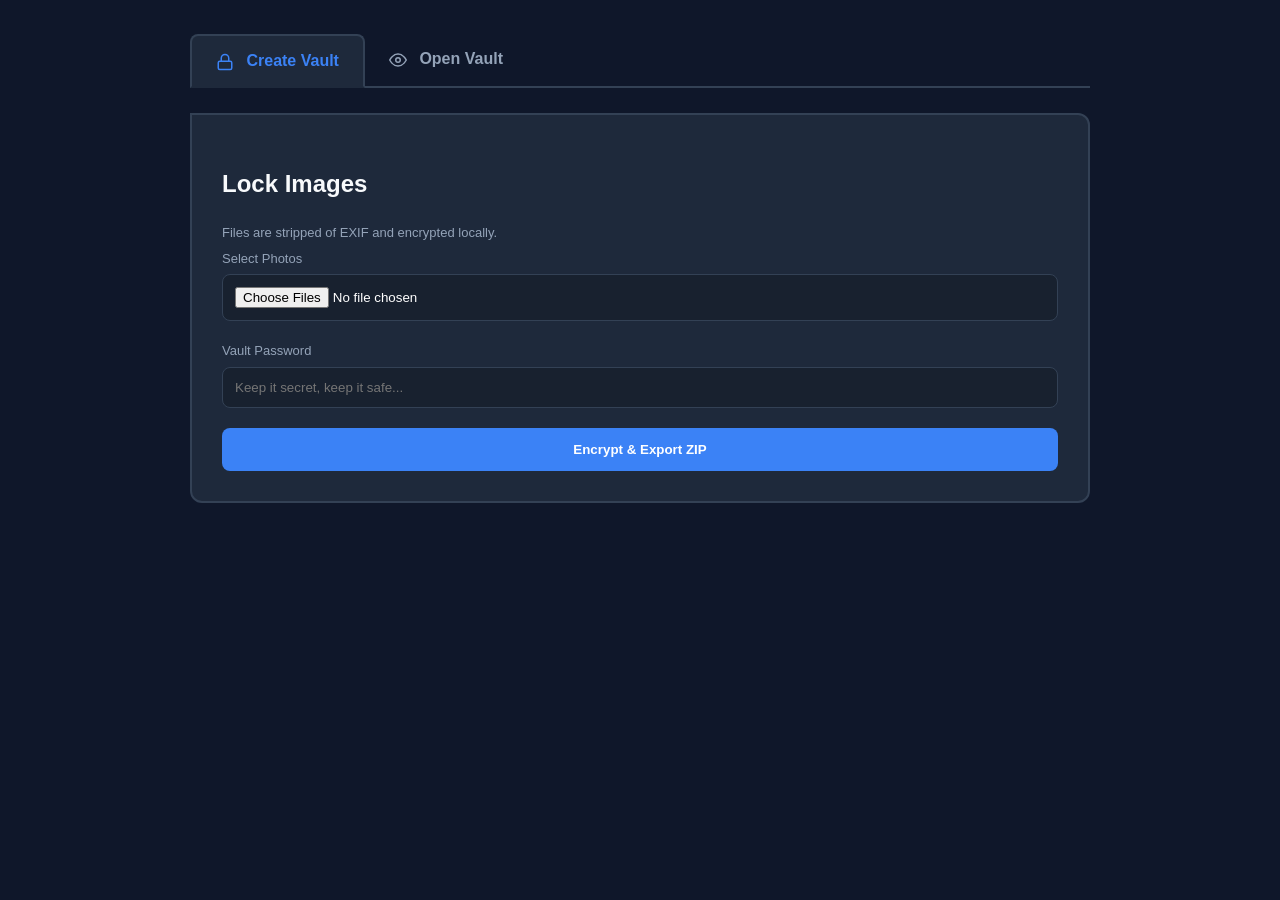
==== vault.html @ 3fc197d2 "initial commit" ====
<!DOCTYPE html>
<html lang="en">
<head>
    <meta charset="UTF-8">
    <meta name="viewport" content="width=device-width, initial-scale=1.0, maximum-scale=1.0, user-scalable=no">
    <title>Secure Local Vault</title>
    
    <script src="https://cdnjs.cloudflare.com/ajax/libs/jszip/3.10.1/jszip.min.js"></script>

    <style>
        /* ========================================================================
           1. DESIGN SYSTEM (CSS Variables)
           ======================================================================== */
        :root {
            --bg-color: #0f172a;
            --panel-bg: #1e293b;
            --primary: #3b82f6;
            --primary-hover: #2563eb;
            --text-main: #f8fafc;
            --text-muted: #94a3b8;
            --danger: #ef4444;
            --success: #10b981;
            --border-color: #334155;
            --card-bg: rgba(0, 0, 0, 0.3);
        }

        /* ========================================================================
           2. BASE STYLES & LAYOUT
           ======================================================================== */
        body {
            font-family: -apple-system, BlinkMacSystemFont, "Segoe UI", Roboto, sans-serif;
            background-color: var(--bg-color);
            color: var(--text-main);
            max-width: 900px;
            margin: 2rem auto;
            padding: 0 1rem;
            line-height: 1.6;
            overscroll-behavior: none;
        }

        .icon { vertical-align: middle; margin-right: 8px; }

        /* ========================================================================
           3. FORM CONTROLS & BUTTONS
           ======================================================================== */
        .field-group { margin-bottom: 20px; }
        .label { display: block; font-size: 13px; color: var(--text-muted); margin-bottom: 5px; }

        input[type="password"], input[type="file"] {
            width: 100%; padding: 12px; background: rgba(0,0,0,0.2); 
            border: 1px solid var(--border-color); color: white; border-radius: 8px;
            box-sizing: border-box; transition: border-color 0.2s;
        }
        input[type="password"]:focus { outline: none; border-color: var(--primary); }

        .btn {
            display: flex; align-items: center; justify-content: center;
            padding: 14px 20px; border-radius: 8px; font-weight: 600; cursor: pointer;
            border: none; transition: all 0.2s; width: 100%;
        }
        .btn-primary { background: var(--primary); color: white; }
        .btn-primary:hover:not(:disabled) { background: var(--primary-hover); }
        .btn-secondary { background: var(--border-color); color: white; margin-top: 15px; }
        .btn:disabled { opacity: 0.5; cursor: not-allowed; }

        /* ========================================================================
           4. NAVIGATION & TABS
           ======================================================================== */
        .tabs-nav { display: flex; border-bottom: 2px solid var(--border-color); margin-bottom: 25px; }
        .tab-link {
            padding: 12px 24px; cursor: pointer; color: var(--text-muted); font-weight: 600;
            border-radius: 8px 8px 0 0; transition: 0.2s; position: relative; bottom: -2px;
        }
        .tab-link.active { 
            background: var(--panel-bg); color: var(--primary); 
            border: 2px solid var(--border-color); border-bottom-color: var(--panel-bg); 
        }

        .tab-content { display: none; background: var(--panel-bg); padding: 30px; border-radius: 0 12px 12px 12px; border: 2px solid var(--border-color); }
        .tab-content.active { display: block; animation: slideUp 0.3s ease-out; }

        @keyframes slideUp { from { opacity: 0; transform: translateY(10px); } to { opacity: 1; transform: translateY(0); } }

        /* ========================================================================
           5. GALLERY & PREVIEW
           ======================================================================== */
        #galleryGrid { display: grid; grid-template-columns: repeat(auto-fill, minmax(220px, 1fr)); gap: 15px; margin-top: 25px; }
        
        .gallery-card { 
            background: var(--card-bg); border: 1px solid var(--border-color); 
            border-radius: 12px; padding: 10px; height: 280px; display: flex; flex-direction: column;
        }

        .img-container { 
            flex: 1; overflow: hidden; background: #000; border-radius: 8px; 
            display: flex; align-items: center; justify-content: center; cursor: zoom-in;
        }
        .img-container img { max-width: 100%; max-height: 100%; object-fit: contain; }

        .card-actions { margin-top: 10px; }
        .btn-sm { padding: 8px; font-size: 12px; }

        /* ========================================================================
           6. ZOOM LIGHTBOX & LOCK SCREEN
           ======================================================================== */
        #lightbox { 
            display: none; position: fixed; inset: 0; background: rgba(0,0,0,0.96); 
            z-index: 9999; flex-direction: column; touch-action: none; 
        }
        #lightbox.active { display: flex; }
        #zoomWrapper { flex: 1; display: flex; align-items: center; justify-content: center; position: relative; }
        #zoomImage { max-width: 100%; max-height: 100%; transform-origin: center; transition: transform 0.1s ease-out; }
        
        #lockScreen { 
            display: none; position: fixed; inset: 0; background: var(--bg-color); 
            z-index: 10000; flex-direction: column; align-items: center; justify-content: center; 
        }
        #lockScreen.active { display: flex; }

        /* ========================================================================
           7. TOASTS
           ======================================================================== */
        #toasts { position: fixed; top: 20px; right: 20px; z-index: 10001; display: flex; flex-direction: column; gap: 10px; }
        .toast { 
            background: var(--panel-bg); color: #fff; padding: 12px 20px; border-radius: 8px; 
            border-left: 4px solid var(--primary); box-shadow: 0 4px 12px rgba(0,0,0,0.5); font-size: 14px;
            animation: toastIn 0.3s ease forwards;
        }
        .toast.error { border-left-color: var(--danger); }
        @keyframes toastIn { from { transform: translateX(100%); opacity: 0; } to { transform: translateX(0); opacity: 1; } }
    </style>
</head>
<body>

    <div id="toasts"></div>

    <div id="lockScreen">
        <h1 style="color: var(--danger);"><svg class="icon" viewBox="0 0 24 24" width="32" height="32" stroke="currentColor" stroke-width="2" fill="none"><rect x="3" y="11" width="18" height="11" rx="2" ry="2"></rect><path d="M7 11V7a5 5 0 0 1 10 0v4"></path></svg> Session Expired</h1>
        <p>Memory purged for your safety.</p>
        <button class="btn btn-primary" style="width: auto; margin-top: 20px;" onclick="location.reload()">Re-Authenticate</button>
    </div>

    <div id="lightbox">
        <div style="padding: 15px; display: flex; justify-content: space-between; align-items: center; z-index: 10;">
            <span id="zoomTitle" style="font-weight: bold;">Preview</span>
            <button class="btn btn-sm btn-secondary" style="width: auto; margin: 0;" onclick="Lightbox.close()">✕ Close</button>
        </div>
        <div id="zoomWrapper">
            <img id="zoomImage" src="" />
            <div id="zoomOverlay" style="position: absolute; inset: 0; cursor: grab; z-index: 5;"></div>
        </div>
    </div>

    <div class="tabs-nav">
        <div class="tab-link active" onclick="Tabs.show('encryptTab')">
            <svg class="icon" viewBox="0 0 24 24" width="18" height="18" stroke="currentColor" stroke-width="2" fill="none"><rect x="3" y="11" width="18" height="11" rx="2" ry="2"></rect><path d="M7 11V7a5 5 0 0 1 10 0v4"></path></svg> Create Vault
        </div>
        <div class="tab-link" onclick="Tabs.show('decryptTab')">
            <svg class="icon" viewBox="0 0 24 24" width="18" height="18" stroke="currentColor" stroke-width="2" fill="none"><path d="M1 12s4-8 11-8 11 8 11 8-4 8-11 8-11-8-11-8z"></path><circle cx="12" cy="12" r="3"></circle></svg> Open Vault
        </div>
    </div>

    <div id="encryptTab" class="tab-content active">
        <h2>Lock Images</h2>
        <p class="label">Files are stripped of EXIF and encrypted locally.</p>
        
        <div class="field-group">
            <label class="label">Select Photos</label>
            <input type="file" id="inputFiles" accept="image/*" multiple>
        </div>

        <div class="field-group">
            <label class="label">Vault Password</label>
            <input type="password" id="inputPassEnc" placeholder="Keep it secret, keep it safe...">
        </div>

        <button id="btnRunEnc" class="btn btn-primary" onclick="App.runEncryption()">Encrypt & Export ZIP</button>
    </div>

    <div id="decryptTab" class="tab-content">
        <h2>Unlock Vault</h2>
        
        <div class="toggle-group">
            <input type="radio" id="modeZip" name="decMode" value="zip" checked onchange="Tabs.toggleInputMode()">
            <label for="modeZip">ZIP Archive</label>
            <input type="radio" id="modeFolder" name="decMode" value="folder" onchange="Tabs.toggleInputMode()">
            <label for="modeFolder">Folder</label>
        </div>

        <div id="boxZip" class="field-group">
            <label class="label">Vault ZIP</label>
            <input type="file" id="inputZip" accept=".zip">
        </div>

        <div id="boxFolder" class="field-group" style="display: none;">
            <label class="label">Vault Folder</label>
            <input type="file" id="inputFolder" webkitdirectory directory multiple>
        </div>

        <div class="field-group">
            <label class="label">Password</label>
            <input type="password" id="inputPassDec" placeholder="Enter password">
        </div>

        <button id="btnRunDec" class="btn btn-primary" onclick="App.runDecryption()">Unlock & View</button>
        
        <p id="batchStatus" style="text-align: center; font-size: 13px; color: var(--primary); margin-top: 15px;"></p>
        <div id="galleryGrid"></div>
        <button id="btnLoadMore" class="btn btn-secondary" onclick="App.loadNextBatch()">Load Next 10 Images</button>
    </div>

<script>
/**
 * ========================================================================
 * 1. CONFIGURATION
 * ========================================================================
 */
const CONFIG = {
    PBKDF2_ITERATIONS: 100000,
    BATCH_SIZE: 10,
    INACTIVITY_TIMEOUT: 60000, // 60s
    MAX_IMAGE_DIM: 4096 // 4K cap for GPU safety
};

/**
 * ========================================================================
 * 2. CORE ENGINES
 * ========================================================================
 */

const CryptoEngine = {
    _canvas: document.createElement('canvas'),

    async deriveKey(password, salt) {
        const enc = new TextEncoder();
        const baseKey = await window.crypto.subtle.importKey("raw", enc.encode(password), "PBKDF2", false, ["deriveBits", "deriveKey"]);
        return window.crypto.subtle.deriveKey(
            { name: "PBKDF2", salt, iterations: CONFIG.PBKDF2_ITERATIONS, hash: "SHA-256" },
            baseKey, { name: "AES-GCM", length: 256 }, false, ["encrypt", "decrypt"]
        );
    },

    async stripAndClean(file) {
        return new Promise((resolve, reject) => {
            const img = new Image();
            const url = URL.createObjectURL(file);
            img.onload = () => {
                let w = img.width, h = img.height;
                if (Math.max(w, h) > CONFIG.MAX_IMAGE_DIM) {
                    const ratio = CONFIG.MAX_IMAGE_DIM / Math.max(w, h);
                    w *= ratio; h *= ratio;
                }
                this._canvas.width = w; this._canvas.height = h;
                const ctx = this._canvas.getContext('2d');
                ctx.drawImage(img, 0, 0, w, h);
                this._canvas.toBlob(b => {
                    URL.revokeObjectURL(url);
                    if (!b) return reject();
                    b.arrayBuffer().then(resolve);
                }, 'image/jpeg', 0.95);
            };
            img.onerror = () => { URL.revokeObjectURL(url); reject(); };
            img.src = url;
        });
    }
};

const SecurityVault = {
    cache: new Map(),
    blobUrls: [],
    timer: null,

    init() {
        const reset = () => {
            clearTimeout(this.timer);
            this.timer = setTimeout(() => this.lock(), CONFIG.INACTIVITY_TIMEOUT);
        };
        ['mousemove', 'keydown', 'click', 'scroll'].forEach(e => window.addEventListener(e, reset));
        reset();
    },

    lock() {
        this.purge();
        document.getElementById('lockScreen').classList.add('active');
        Lightbox.close();
    },

    purge() {
        this.cache.clear();
        this.blobUrls.forEach(URL.revokeObjectURL);
        this.blobUrls = [];
        document.getElementById('galleryGrid').innerHTML = '';
        document.querySelectorAll('input:not([type="radio"])').forEach(i => i.value = '');
    }
};

/**
 * ========================================================================
 * 3. UI COMPONENTS
 * ========================================================================
 */

const Tabs = {
    show(id) {
        document.querySelectorAll('.tab-content, .tab-link').forEach(e => e.classList.remove('active'));
        document.getElementById(id).classList.add('active');
        document.querySelector(`[onclick="Tabs.show('${id}')"]`).classList.add('active');
        SecurityVault.purge();
    },
    toggleInputMode() {
        const isZip = document.getElementById('modeZip').checked;
        document.getElementById('boxZip').style.display = isZip ? 'block' : 'none';
        document.getElementById('boxFolder').style.display = isZip ? 'none' : 'block';
    },
    notify(msg, type = 'info') {
        const div = document.createElement('div');
        div.className = `toast ${type === 'error' ? 'error' : ''}`;
        div.innerText = msg;
        document.getElementById('toasts').appendChild(div);
        setTimeout(() => div.remove(), 3000);
    }
};

const Lightbox = {
    scale: 1, pos: { x: 0, y: 0 }, start: { x: 0, y: 0 }, isPanning: false,
    
    init() {
        const over = document.getElementById('zoomOverlay');
        const img = document.getElementById('zoomImage');
        
        over.onmousedown = (e) => { this.isPanning = true; this.start = { x: e.clientX - this.pos.x, y: e.clientY - this.pos.y }; };
        window.onmouseup = () => this.isPanning = false;
        over.onmousemove = (e) => {
            if (!this.isPanning) return;
            this.pos = { x: e.clientX - this.start.x, y: e.clientY - this.start.y };
            this.update();
        };
        over.onwheel = (e) => {
            e.preventDefault();
            const delta = e.deltaY > 0 ? 0.8 : 1.2;
            this.scale *= delta;
            this.update();
        };
        // Mobile Support
        over.ontouchstart = (e) => {
            if (e.touches.length === 1) {
                this.isPanning = true;
                this.start = { x: e.touches[0].clientX - this.pos.x, y: e.touches[0].clientY - this.pos.y };
            }
        };
        over.ontouchmove = (e) => {
            if (!this.isPanning || e.touches.length !== 1) return;
            this.pos = { x: e.touches[0].clientX - this.start.x, y: e.touches[0].clientY - this.start.y };
            this.update();
        };
        over.ontouchend = () => this.isPanning = false;
    },

    open(id, name) {
        const bytes = SecurityVault.cache.get(id);
        const url = URL.createObjectURL(new Blob([bytes], { type: 'image/jpeg' }));
        const img = document.getElementById('zoomImage');
        img.src = url;
        document.getElementById('zoomTitle').innerText = name;
        document.getElementById('lightbox').classList.add('active');
        this.scale = 1; this.pos = { x: 0, y: 0 }; this.update();
    },

    close() {
        document.getElementById('lightbox').classList.remove('active');
        const img = document.getElementById('zoomImage');
        if (img.src) URL.revokeObjectURL(img.src);
        img.src = '';
    },

    update() {
        const img = document.getElementById('zoomImage');
        img.style.transform = `translate(${this.pos.x}px, ${this.pos.y}px) scale(${this.scale})`;
    }
};

/**
 * ========================================================================
 * 4. APPLICATION LOGIC
 * ========================================================================
 */

const App = {
    queue: [],
    idx: 0,
    password: null,

    async runEncryption() {
        const files = document.getElementById('inputFiles').files;
        const pass = document.getElementById('inputPassEnc').value;
        const btn = document.getElementById('btnRunEnc');

        if (!files.length || pass.length < 8) return Tabs.notify("Select images and a strong password.", "error");

        btn.disabled = true;
        try {
            const zip = new JSZip();
            for (const file of files) {
                if (!file.type.startsWith('image/')) continue;
                Tabs.notify(`Encrypting: ${file.name}`);
                
                const raw = await CryptoEngine.stripAndClean(file);
                const salt = window.crypto.getRandomValues(new Uint8Array(16));
                const iv = window.crypto.getRandomValues(new Uint8Array(12));
                const key = await CryptoEngine.deriveKey(pass, salt);
                
                const encrypted = await window.crypto.subtle.encrypt({ name: "AES-GCM", iv }, key, raw);
                
                const payload = new Uint8Array(16 + 12 + encrypted.byteLength);
                payload.set(salt, 0); payload.set(iv, 16); payload.set(new Uint8Array(encrypted), 28);
                
                zip.file(file.name + ".enc", payload);
                await new Promise(r => setTimeout(r, 20)); // Yield to UI
            }

            const blob = await zip.generateAsync({ type: "blob" });
            const url = URL.createObjectURL(blob);
            const a = document.createElement('a');
            a.href = url; a.download = `Vault_${Date.now()}.zip`; a.click();
            URL.revokeObjectURL(url);
            Tabs.notify("Vault created!", "success");
            SecurityVault.purge();
        } catch (e) {
            Tabs.notify("Encryption failed.", "error");
        } finally {
            btn.disabled = false;
        }
    },

    async runDecryption() {
        const isZip = document.getElementById('modeZip').checked;
        const pass = document.getElementById('inputPassDec').value;
        const btn = document.getElementById('btnRunDec');

        SecurityVault.purge();
        if (!pass) return Tabs.notify("Enter password.", "error");
        this.password = pass;

        btn.disabled = true;
        try {
            if (isZip) {
                const file = document.getElementById('inputZip').files[0];
                if (!file) throw new Error("Select ZIP.");
                const zip = await JSZip.loadAsync(file);
                this.queue = [];
                zip.forEach((path, entry) => { if (path.endsWith('.enc')) this.queue.push(entry); });
            } else {
                const files = document.getElementById('inputFolder').files;
                this.queue = Array.from(files).filter(f => f.name.endsWith('.enc'));
            }

            if (!this.queue.length) throw new Error("No encrypted files found.");
            this.idx = 0;
            await this.loadNextBatch();
        } catch (e) {
            Tabs.notify(e.message, "error");
        } finally {
            btn.disabled = false;
        }
    },

    async loadNextBatch() {
        const grid = document.getElementById('galleryGrid');
        const status = document.getElementById('batchStatus');
        const btn = document.getElementById('btnLoadMore');
        btn.style.display = 'none';

        const end = Math.min(this.idx + CONFIG.BATCH_SIZE, this.queue.length);
        status.innerText = `Unlocking ${this.idx + 1} to ${end}...`;

        for (let i = this.idx; i < end; i++) {
            const entry = this.queue[i];
            try {
                const buffer = entry.async ? await entry.async("arraybuffer") : await entry.arrayBuffer();
                const payload = new Uint8Array(buffer);
                const salt = payload.slice(0, 16);
                const iv = payload.slice(16, 28);
                const ciphertext = payload.slice(28);

                const key = await CryptoEngine.deriveKey(this.password, salt);
                const decrypted = await window.crypto.subtle.decrypt({ name: "AES-GCM", iv }, key, ciphertext);
                
                this.renderCard(new Uint8Array(decrypted), entry.name);
            } catch (e) { console.warn("Failed file:", entry.name); }
            await new Promise(r => setTimeout(r, 20));
        }

        this.idx = end;
        status.innerText = `Showing ${this.idx} of ${this.queue.length} items.`;
        if (this.idx < this.queue.length) btn.style.display = 'block';
    },

    renderCard(bytes, name) {
        const id = 'id_' + Math.random().toString(36).substr(2, 9);
        SecurityVault.cache.set(id, bytes);
        
        const blob = new Blob([bytes], { type: 'image/jpeg' });
        const url = URL.createObjectURL(blob);
        SecurityVault.blobUrls.push(url);

        const div = document.createElement('div');
        div.className = 'gallery-card';
        div.innerHTML = `
            <div class="img-container" onclick="Lightbox.open('${id}', '${name}')">
                <img src="${url}">
            </div>
            <div class="card-actions">
                <button class="btn btn-sm btn-secondary" onclick="App.saveFile('${id}', '${name}')">💾 Save</button>
            </div>
        `;
        document.getElementById('galleryGrid').appendChild(div);
    },

    saveFile(id, name) {
        const bytes = SecurityVault.cache.get(id);
        const url = URL.createObjectURL(new Blob([bytes], { type: 'image/jpeg' }));
        const a = document.createElement('a');
        a.href = url; a.download = name.replace('.enc', ''); a.click();
        URL.revokeObjectURL(url);
    }
};


SecurityVault.init();
Lightbox.init();
</script>
</body>
</html>
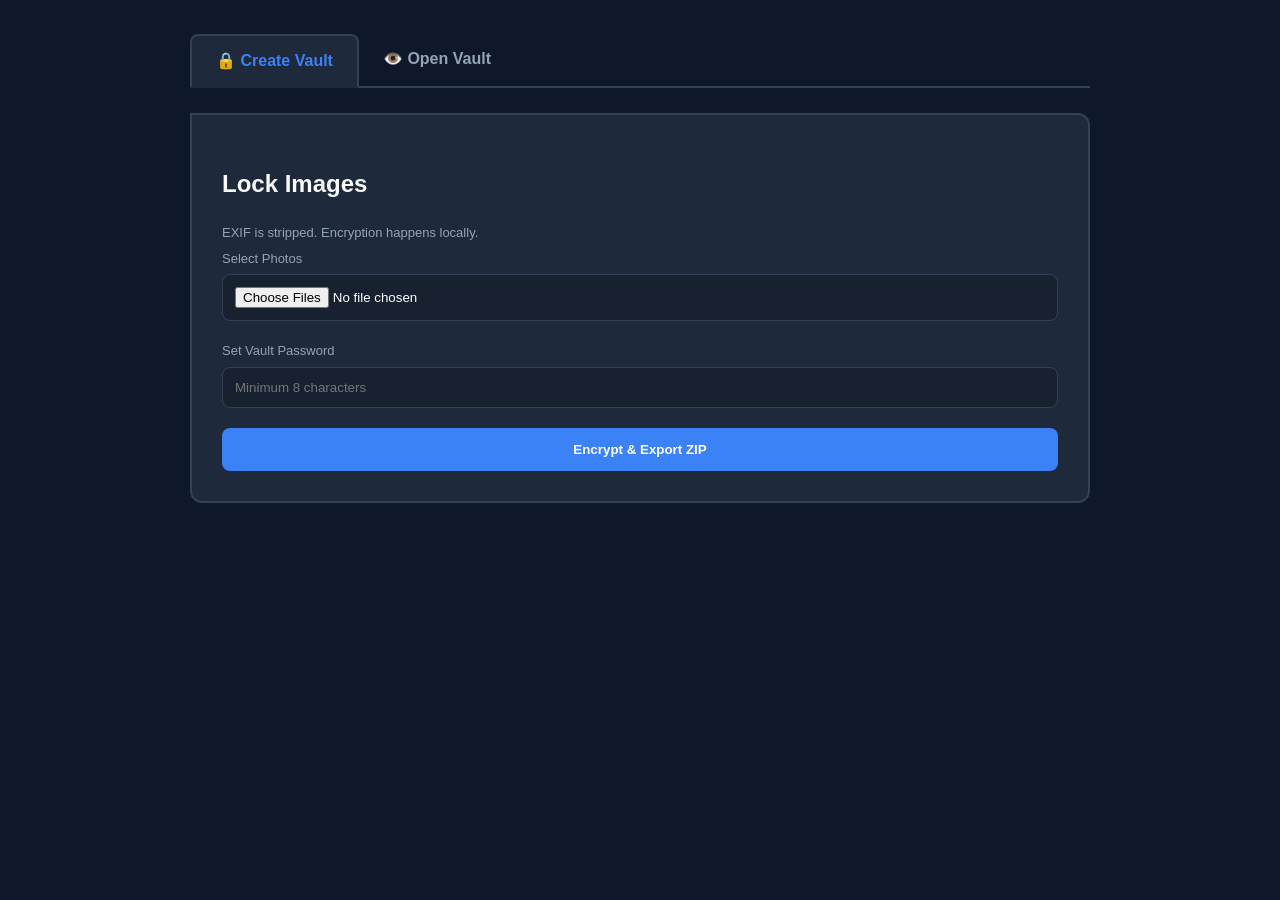
==== commit 53bbc8c1: "Select ZIP error fix while decrypting" ====
--- a/vault.html
+++ b/vault.html
@@ -8,9 +8,6 @@
     <script src="https://cdnjs.cloudflare.com/ajax/libs/jszip/3.10.1/jszip.min.js"></script>
 
     <style>
-        /* ========================================================================
-           1. DESIGN SYSTEM (CSS Variables)
-           ======================================================================== */
         :root {
             --bg-color: #0f172a;
             --panel-bg: #1e293b;
@@ -24,9 +21,6 @@
             --card-bg: rgba(0, 0, 0, 0.3);
         }
 
-        /* ========================================================================
-           2. BASE STYLES & LAYOUT
-           ======================================================================== */
         body {
             font-family: -apple-system, BlinkMacSystemFont, "Segoe UI", Roboto, sans-serif;
             background-color: var(--bg-color);
@@ -38,11 +32,35 @@
             overscroll-behavior: none;
         }
 
-        .icon { vertical-align: middle; margin-right: 8px; }
-
-        /* ========================================================================
-           3. FORM CONTROLS & BUTTONS
-           ======================================================================== */
+        /* --- Navigation Tabs --- */
+        .tabs-nav { display: flex; border-bottom: 2px solid var(--border-color); margin-bottom: 25px; }
+        .tab-link {
+            padding: 12px 24px; cursor: pointer; color: var(--text-muted); font-weight: 600;
+            border-radius: 8px 8px 0 0; transition: 0.2s; position: relative; bottom: -2px;
+        }
+        .tab-link.active { 
+            background: var(--panel-bg); color: var(--primary); 
+            border: 2px solid var(--border-color); border-bottom-color: var(--panel-bg); 
+        }
+
+        .tab-content { display: none; background: var(--panel-bg); padding: 30px; border-radius: 0 12px 12px 12px; border: 2px solid var(--border-color); }
+        .tab-content.active { display: block; animation: slideUp 0.3s ease-out; }
+
+        /* --- Toggle Group (ZIP vs Folder) --- */
+        .toggle-group { 
+            display: flex; gap: 5px; margin-bottom: 20px; background: rgba(0,0,0,0.3); 
+            padding: 5px; border-radius: 10px; border: 1px solid var(--border-color);
+        }
+        .toggle-group input { display: none; }
+        .toggle-group label {
+            flex: 1; text-align: center; padding: 10px; cursor: pointer; border-radius: 7px;
+            color: var(--text-muted); font-size: 14px; font-weight: 600; transition: 0.2s;
+        }
+        .toggle-group input:checked + label {
+            background: var(--primary); color: white;
+        }
+
+        /* --- Form Elements --- */
         .field-group { margin-bottom: 20px; }
         .label { display: block; font-size: 13px; color: var(--text-muted); margin-bottom: 5px; }
 
@@ -63,70 +81,27 @@
         .btn-secondary { background: var(--border-color); color: white; margin-top: 15px; }
         .btn:disabled { opacity: 0.5; cursor: not-allowed; }
 
-        /* ========================================================================
-           4. NAVIGATION & TABS
-           ======================================================================== */
-        .tabs-nav { display: flex; border-bottom: 2px solid var(--border-color); margin-bottom: 25px; }
-        .tab-link {
-            padding: 12px 24px; cursor: pointer; color: var(--text-muted); font-weight: 600;
-            border-radius: 8px 8px 0 0; transition: 0.2s; position: relative; bottom: -2px;
-        }
-        .tab-link.active { 
-            background: var(--panel-bg); color: var(--primary); 
-            border: 2px solid var(--border-color); border-bottom-color: var(--panel-bg); 
-        }
-
-        .tab-content { display: none; background: var(--panel-bg); padding: 30px; border-radius: 0 12px 12px 12px; border: 2px solid var(--border-color); }
-        .tab-content.active { display: block; animation: slideUp 0.3s ease-out; }
-
-        @keyframes slideUp { from { opacity: 0; transform: translateY(10px); } to { opacity: 1; transform: translateY(0); } }
-
-        /* ========================================================================
-           5. GALLERY & PREVIEW
-           ======================================================================== */
-        #galleryGrid { display: grid; grid-template-columns: repeat(auto-fill, minmax(220px, 1fr)); gap: 15px; margin-top: 25px; }
-        
-        .gallery-card { 
-            background: var(--card-bg); border: 1px solid var(--border-color); 
-            border-radius: 12px; padding: 10px; height: 280px; display: flex; flex-direction: column;
-        }
-
-        .img-container { 
-            flex: 1; overflow: hidden; background: #000; border-radius: 8px; 
-            display: flex; align-items: center; justify-content: center; cursor: zoom-in;
-        }
+        /* --- Gallery --- */
+        #galleryGrid { display: grid; grid-template-columns: repeat(auto-fill, minmax(200px, 1fr)); gap: 15px; margin-top: 25px; }
+        .gallery-card { background: var(--card-bg); border: 1px solid var(--border-color); border-radius: 12px; padding: 10px; height: 260px; display: flex; flex-direction: column; }
+        .img-container { flex: 1; overflow: hidden; background: #000; border-radius: 8px; display: flex; align-items: center; justify-content: center; cursor: zoom-in; }
         .img-container img { max-width: 100%; max-height: 100%; object-fit: contain; }
-
-        .card-actions { margin-top: 10px; }
-        .btn-sm { padding: 8px; font-size: 12px; }
-
-        /* ========================================================================
-           6. ZOOM LIGHTBOX & LOCK SCREEN
-           ======================================================================== */
-        #lightbox { 
-            display: none; position: fixed; inset: 0; background: rgba(0,0,0,0.96); 
-            z-index: 9999; flex-direction: column; touch-action: none; 
-        }
+        #btnLoadMore { display: none; margin-top: 20px; }
+
+        /* --- Overlays --- */
+        #lightbox { display: none; position: fixed; inset: 0; background: rgba(0,0,0,0.96); z-index: 9999; flex-direction: column; touch-action: none; }
         #lightbox.active { display: flex; }
         #zoomWrapper { flex: 1; display: flex; align-items: center; justify-content: center; position: relative; }
         #zoomImage { max-width: 100%; max-height: 100%; transform-origin: center; transition: transform 0.1s ease-out; }
         
-        #lockScreen { 
-            display: none; position: fixed; inset: 0; background: var(--bg-color); 
-            z-index: 10000; flex-direction: column; align-items: center; justify-content: center; 
-        }
+        #lockScreen { display: none; position: fixed; inset: 0; background: var(--bg-color); z-index: 10000; flex-direction: column; align-items: center; justify-content: center; }
         #lockScreen.active { display: flex; }
 
-        /* ========================================================================
-           7. TOASTS
-           ======================================================================== */
         #toasts { position: fixed; top: 20px; right: 20px; z-index: 10001; display: flex; flex-direction: column; gap: 10px; }
-        .toast { 
-            background: var(--panel-bg); color: #fff; padding: 12px 20px; border-radius: 8px; 
-            border-left: 4px solid var(--primary); box-shadow: 0 4px 12px rgba(0,0,0,0.5); font-size: 14px;
-            animation: toastIn 0.3s ease forwards;
-        }
+        .toast { background: var(--panel-bg); color: #fff; padding: 12px 20px; border-radius: 8px; border-left: 4px solid var(--primary); font-size: 14px; animation: toastIn 0.3s ease forwards; }
         .toast.error { border-left-color: var(--danger); }
+
+        @keyframes slideUp { from { opacity: 0; transform: translateY(10px); } to { opacity: 1; transform: translateY(0); } }
         @keyframes toastIn { from { transform: translateX(100%); opacity: 0; } to { transform: translateX(0); opacity: 1; } }
     </style>
 </head>
@@ -135,7 +110,7 @@
     <div id="toasts"></div>
 
     <div id="lockScreen">
-        <h1 style="color: var(--danger);"><svg class="icon" viewBox="0 0 24 24" width="32" height="32" stroke="currentColor" stroke-width="2" fill="none"><rect x="3" y="11" width="18" height="11" rx="2" ry="2"></rect><path d="M7 11V7a5 5 0 0 1 10 0v4"></path></svg> Session Expired</h1>
+        <h1 style="color: var(--danger);">🔒 Session Expired</h1>
         <p>Memory purged for your safety.</p>
         <button class="btn btn-primary" style="width: auto; margin-top: 20px;" onclick="location.reload()">Re-Authenticate</button>
     </div>
@@ -143,7 +118,7 @@
     <div id="lightbox">
         <div style="padding: 15px; display: flex; justify-content: space-between; align-items: center; z-index: 10;">
             <span id="zoomTitle" style="font-weight: bold;">Preview</span>
-            <button class="btn btn-sm btn-secondary" style="width: auto; margin: 0;" onclick="Lightbox.close()">✕ Close</button>
+            <button class="btn btn-secondary" style="width: auto; margin: 0; padding: 8px 15px;" onclick="Lightbox.close()">✕ Close</button>
         </div>
         <div id="zoomWrapper">
             <img id="zoomImage" src="" />
@@ -152,17 +127,13 @@
     </div>
 
     <div class="tabs-nav">
-        <div class="tab-link active" onclick="Tabs.show('encryptTab')">
-            <svg class="icon" viewBox="0 0 24 24" width="18" height="18" stroke="currentColor" stroke-width="2" fill="none"><rect x="3" y="11" width="18" height="11" rx="2" ry="2"></rect><path d="M7 11V7a5 5 0 0 1 10 0v4"></path></svg> Create Vault
-        </div>
-        <div class="tab-link" onclick="Tabs.show('decryptTab')">
-            <svg class="icon" viewBox="0 0 24 24" width="18" height="18" stroke="currentColor" stroke-width="2" fill="none"><path d="M1 12s4-8 11-8 11 8 11 8-4 8-11 8-11-8-11-8z"></path><circle cx="12" cy="12" r="3"></circle></svg> Open Vault
-        </div>
+        <div class="tab-link active" onclick="Tabs.show('encryptTab')">🔒 Create Vault</div>
+        <div class="tab-link" onclick="Tabs.show('decryptTab')">👁️ Open Vault</div>
     </div>
 
     <div id="encryptTab" class="tab-content active">
         <h2>Lock Images</h2>
-        <p class="label">Files are stripped of EXIF and encrypted locally.</p>
+        <p class="label">EXIF is stripped. Encryption happens locally.</p>
         
         <div class="field-group">
             <label class="label">Select Photos</label>
@@ -170,8 +141,8 @@
         </div>
 
         <div class="field-group">
-            <label class="label">Vault Password</label>
-            <input type="password" id="inputPassEnc" placeholder="Keep it secret, keep it safe...">
+            <label class="label">Set Vault Password</label>
+            <input type="password" id="inputPassEnc" placeholder="Minimum 8 characters">
         </div>
 
         <button id="btnRunEnc" class="btn btn-primary" onclick="App.runEncryption()">Encrypt & Export ZIP</button>
@@ -182,31 +153,31 @@
         
         <div class="toggle-group">
             <input type="radio" id="modeZip" name="decMode" value="zip" checked onchange="Tabs.toggleInputMode()">
-            <label for="modeZip">ZIP Archive</label>
+            <label for="modeZip">🗜️ ZIP Archive</label>
             <input type="radio" id="modeFolder" name="decMode" value="folder" onchange="Tabs.toggleInputMode()">
-            <label for="modeFolder">Folder</label>
+            <label for="modeFolder">📁 Folder</label>
         </div>
 
         <div id="boxZip" class="field-group">
-            <label class="label">Vault ZIP</label>
+            <label class="label">Select Vault ZIP</label>
             <input type="file" id="inputZip" accept=".zip">
         </div>
 
         <div id="boxFolder" class="field-group" style="display: none;">
-            <label class="label">Vault Folder</label>
+            <label class="label">Select Vault Folder</label>
             <input type="file" id="inputFolder" webkitdirectory directory multiple>
         </div>
 
         <div class="field-group">
-            <label class="label">Password</label>
+            <label class="label">Vault Password</label>
             <input type="password" id="inputPassDec" placeholder="Enter password">
         </div>
 
-        <button id="btnRunDec" class="btn btn-primary" onclick="App.runDecryption()">Unlock & View</button>
-        
-        <p id="batchStatus" style="text-align: center; font-size: 13px; color: var(--primary); margin-top: 15px;"></p>
+        <button id="btnRunDec" class="btn btn-primary" onclick="App.runDecryption()">Unlock Vault</button>
+        
+        <p id="batchStatus" style="text-align: center; font-size: 13px; color: var(--primary); margin-top: 15px; font-weight: bold;"></p>
         <div id="galleryGrid"></div>
-        <button id="btnLoadMore" class="btn btn-secondary" onclick="App.loadNextBatch()">Load Next 10 Images</button>
+        <button id="btnLoadMore" class="btn btn-secondary" onclick="App.loadNextBatch()">Load Next Batch</button>
     </div>
 
 <script>
@@ -218,16 +189,15 @@
 const CONFIG = {
     PBKDF2_ITERATIONS: 100000,
     BATCH_SIZE: 10,
-    INACTIVITY_TIMEOUT: 60000, // 60s
-    MAX_IMAGE_DIM: 4096 // 4K cap for GPU safety
+    INACTIVITY_TIMEOUT: 60000,
+    MAX_IMAGE_DIM: 4096
 };
 
 /**
  * ========================================================================
- * 2. CORE ENGINES
+ * 2. ENGINES
  * ========================================================================
  */
-
 const CryptoEngine = {
     _canvas: document.createElement('canvas'),
 
@@ -280,32 +250,33 @@
     },
 
     lock() {
-        this.purge();
+        this.clearGallery();
         document.getElementById('lockScreen').classList.add('active');
         Lightbox.close();
-    },
-
-    purge() {
+        document.querySelectorAll('input').forEach(i => i.value = '');
+    },
+
+    clearGallery() {
         this.cache.clear();
         this.blobUrls.forEach(URL.revokeObjectURL);
         this.blobUrls = [];
         document.getElementById('galleryGrid').innerHTML = '';
-        document.querySelectorAll('input:not([type="radio"])').forEach(i => i.value = '');
+        document.getElementById('batchStatus').innerText = '';
+        document.getElementById('btnLoadMore').style.display = 'none';
     }
 };
 
 /**
  * ========================================================================
- * 3. UI COMPONENTS
+ * 3. UI
  * ========================================================================
  */
-
 const Tabs = {
     show(id) {
         document.querySelectorAll('.tab-content, .tab-link').forEach(e => e.classList.remove('active'));
         document.getElementById(id).classList.add('active');
         document.querySelector(`[onclick="Tabs.show('${id}')"]`).classList.add('active');
-        SecurityVault.purge();
+        SecurityVault.clearGallery();
     },
     toggleInputMode() {
         const isZip = document.getElementById('modeZip').checked;
@@ -323,11 +294,8 @@
 
 const Lightbox = {
     scale: 1, pos: { x: 0, y: 0 }, start: { x: 0, y: 0 }, isPanning: false,
-    
     init() {
         const over = document.getElementById('zoomOverlay');
-        const img = document.getElementById('zoomImage');
-        
         over.onmousedown = (e) => { this.isPanning = true; this.start = { x: e.clientX - this.pos.x, y: e.clientY - this.pos.y }; };
         window.onmouseup = () => this.isPanning = false;
         over.onmousemove = (e) => {
@@ -337,11 +305,9 @@
         };
         over.onwheel = (e) => {
             e.preventDefault();
-            const delta = e.deltaY > 0 ? 0.8 : 1.2;
-            this.scale *= delta;
+            this.scale *= (e.deltaY > 0 ? 0.8 : 1.2);
             this.update();
         };
-        // Mobile Support
         over.ontouchstart = (e) => {
             if (e.touches.length === 1) {
                 this.isPanning = true;
@@ -355,36 +321,30 @@
         };
         over.ontouchend = () => this.isPanning = false;
     },
-
     open(id, name) {
         const bytes = SecurityVault.cache.get(id);
         const url = URL.createObjectURL(new Blob([bytes], { type: 'image/jpeg' }));
-        const img = document.getElementById('zoomImage');
-        img.src = url;
-        document.getElementById('zoomTitle').innerText = name;
+        document.getElementById('zoomImage').src = url;
+        document.getElementById('zoomTitle').innerText = name.replace('.enc','');
         document.getElementById('lightbox').classList.add('active');
         this.scale = 1; this.pos = { x: 0, y: 0 }; this.update();
     },
-
     close() {
         document.getElementById('lightbox').classList.remove('active');
         const img = document.getElementById('zoomImage');
         if (img.src) URL.revokeObjectURL(img.src);
         img.src = '';
     },
-
     update() {
-        const img = document.getElementById('zoomImage');
-        img.style.transform = `translate(${this.pos.x}px, ${this.pos.y}px) scale(${this.scale})`;
+        document.getElementById('zoomImage').style.transform = `translate(${this.pos.x}px, ${this.pos.y}px) scale(${this.scale})`;
     }
 };
 
 /**
  * ========================================================================
- * 4. APPLICATION LOGIC
+ * 4. APP WORKFLOW
  * ========================================================================
  */
-
 const App = {
     queue: [],
     idx: 0,
@@ -395,14 +355,14 @@
         const pass = document.getElementById('inputPassEnc').value;
         const btn = document.getElementById('btnRunEnc');
 
-        if (!files.length || pass.length < 8) return Tabs.notify("Select images and a strong password.", "error");
+        if (!files.length || pass.length < 8) return Tabs.notify("Select images and set an 8+ char password.", "error");
 
         btn.disabled = true;
         try {
             const zip = new JSZip();
             for (const file of files) {
                 if (!file.type.startsWith('image/')) continue;
-                Tabs.notify(`Encrypting: ${file.name}`);
+                Tabs.notify(`Locking: ${file.name}`);
                 
                 const raw = await CryptoEngine.stripAndClean(file);
                 const salt = window.crypto.getRandomValues(new Uint8Array(16));
@@ -415,7 +375,7 @@
                 payload.set(salt, 0); payload.set(iv, 16); payload.set(new Uint8Array(encrypted), 28);
                 
                 zip.file(file.name + ".enc", payload);
-                await new Promise(r => setTimeout(r, 20)); // Yield to UI
+                await new Promise(r => setTimeout(r, 20));
             }
 
             const blob = await zip.generateAsync({ type: "blob" });
@@ -423,8 +383,7 @@
             const a = document.createElement('a');
             a.href = url; a.download = `Vault_${Date.now()}.zip`; a.click();
             URL.revokeObjectURL(url);
-            Tabs.notify("Vault created!", "success");
-            SecurityVault.purge();
+            Tabs.notify("Success! ZIP Exported.", "success");
         } catch (e) {
             Tabs.notify("Encryption failed.", "error");
         } finally {
@@ -437,24 +396,27 @@
         const pass = document.getElementById('inputPassDec').value;
         const btn = document.getElementById('btnRunDec');
 
-        SecurityVault.purge();
         if (!pass) return Tabs.notify("Enter password.", "error");
+        
+        // Clear previous results but KEEP inputs so password remains valid
+        SecurityVault.clearGallery();
         this.password = pass;
-
         btn.disabled = true;
+
         try {
             if (isZip) {
-                const file = document.getElementById('inputZip').files[0];
-                if (!file) throw new Error("Select ZIP.");
-                const zip = await JSZip.loadAsync(file);
+                const fileInput = document.getElementById('inputZip');
+                if (!fileInput.files.length) throw new Error("Please select the Vault ZIP file.");
+                const zip = await JSZip.loadAsync(fileInput.files[0]);
                 this.queue = [];
                 zip.forEach((path, entry) => { if (path.endsWith('.enc')) this.queue.push(entry); });
             } else {
-                const files = document.getElementById('inputFolder').files;
-                this.queue = Array.from(files).filter(f => f.name.endsWith('.enc'));
+                const folderInput = document.getElementById('inputFolder');
+                if (!folderInput.files.length) throw new Error("Please select the Vault folder.");
+                this.queue = Array.from(folderInput.files).filter(f => f.name.endsWith('.enc'));
             }
 
-            if (!this.queue.length) throw new Error("No encrypted files found.");
+            if (!this.queue.length) throw new Error("No .enc files found.");
             this.idx = 0;
             await this.loadNextBatch();
         } catch (e) {
@@ -471,7 +433,7 @@
         btn.style.display = 'none';
 
         const end = Math.min(this.idx + CONFIG.BATCH_SIZE, this.queue.length);
-        status.innerText = `Unlocking ${this.idx + 1} to ${end}...`;
+        status.innerText = `Unlocking ${this.idx + 1} to ${end} of ${this.queue.length}...`;
 
         for (let i = this.idx; i < end; i++) {
             const entry = this.queue[i];
@@ -486,12 +448,16 @@
                 const decrypted = await window.crypto.subtle.decrypt({ name: "AES-GCM", iv }, key, ciphertext);
                 
                 this.renderCard(new Uint8Array(decrypted), entry.name);
-            } catch (e) { console.warn("Failed file:", entry.name); }
+            } catch (e) { 
+                console.error("Auth failed for file:", entry.name);
+                Tabs.notify("Wrong password or corrupted file.", "error");
+                return; // Stop processing on wrong password
+            }
             await new Promise(r => setTimeout(r, 20));
         }
 
         this.idx = end;
-        status.innerText = `Showing ${this.idx} of ${this.queue.length} items.`;
+        status.innerText = `Viewing ${this.idx} / ${this.queue.length} images`;
         if (this.idx < this.queue.length) btn.style.display = 'block';
     },
 
@@ -509,8 +475,8 @@
             <div class="img-container" onclick="Lightbox.open('${id}', '${name}')">
                 <img src="${url}">
             </div>
-            <div class="card-actions">
-                <button class="btn btn-sm btn-secondary" onclick="App.saveFile('${id}', '${name}')">💾 Save</button>
+            <div class="card-actions" style="margin-top:10px;">
+                <button class="btn btn-secondary" style="padding: 8px; font-size:12px;" onclick="App.saveFile('${id}', '${name}')">💾 Save</button>
             </div>
         `;
         document.getElementById('galleryGrid').appendChild(div);
@@ -525,7 +491,6 @@
     }
 };
 
-
 SecurityVault.init();
 Lightbox.init();
 </script>
